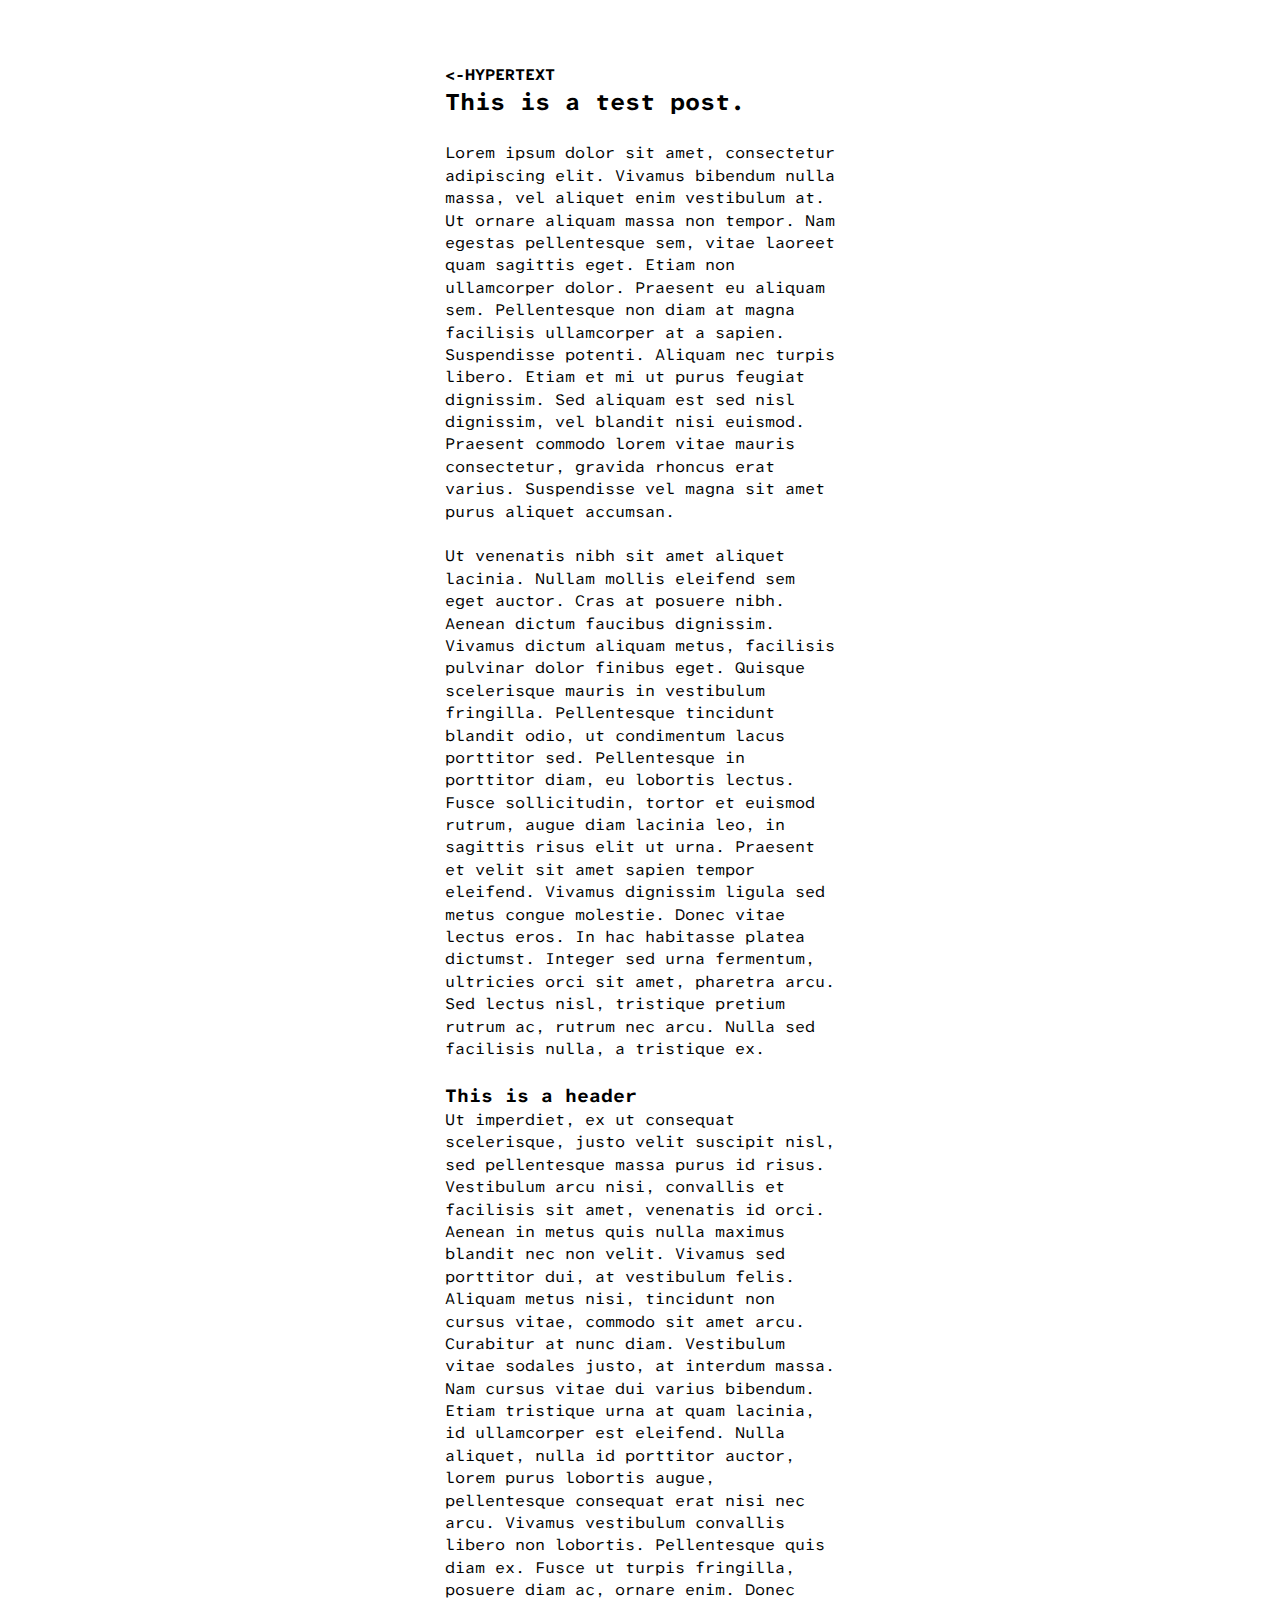
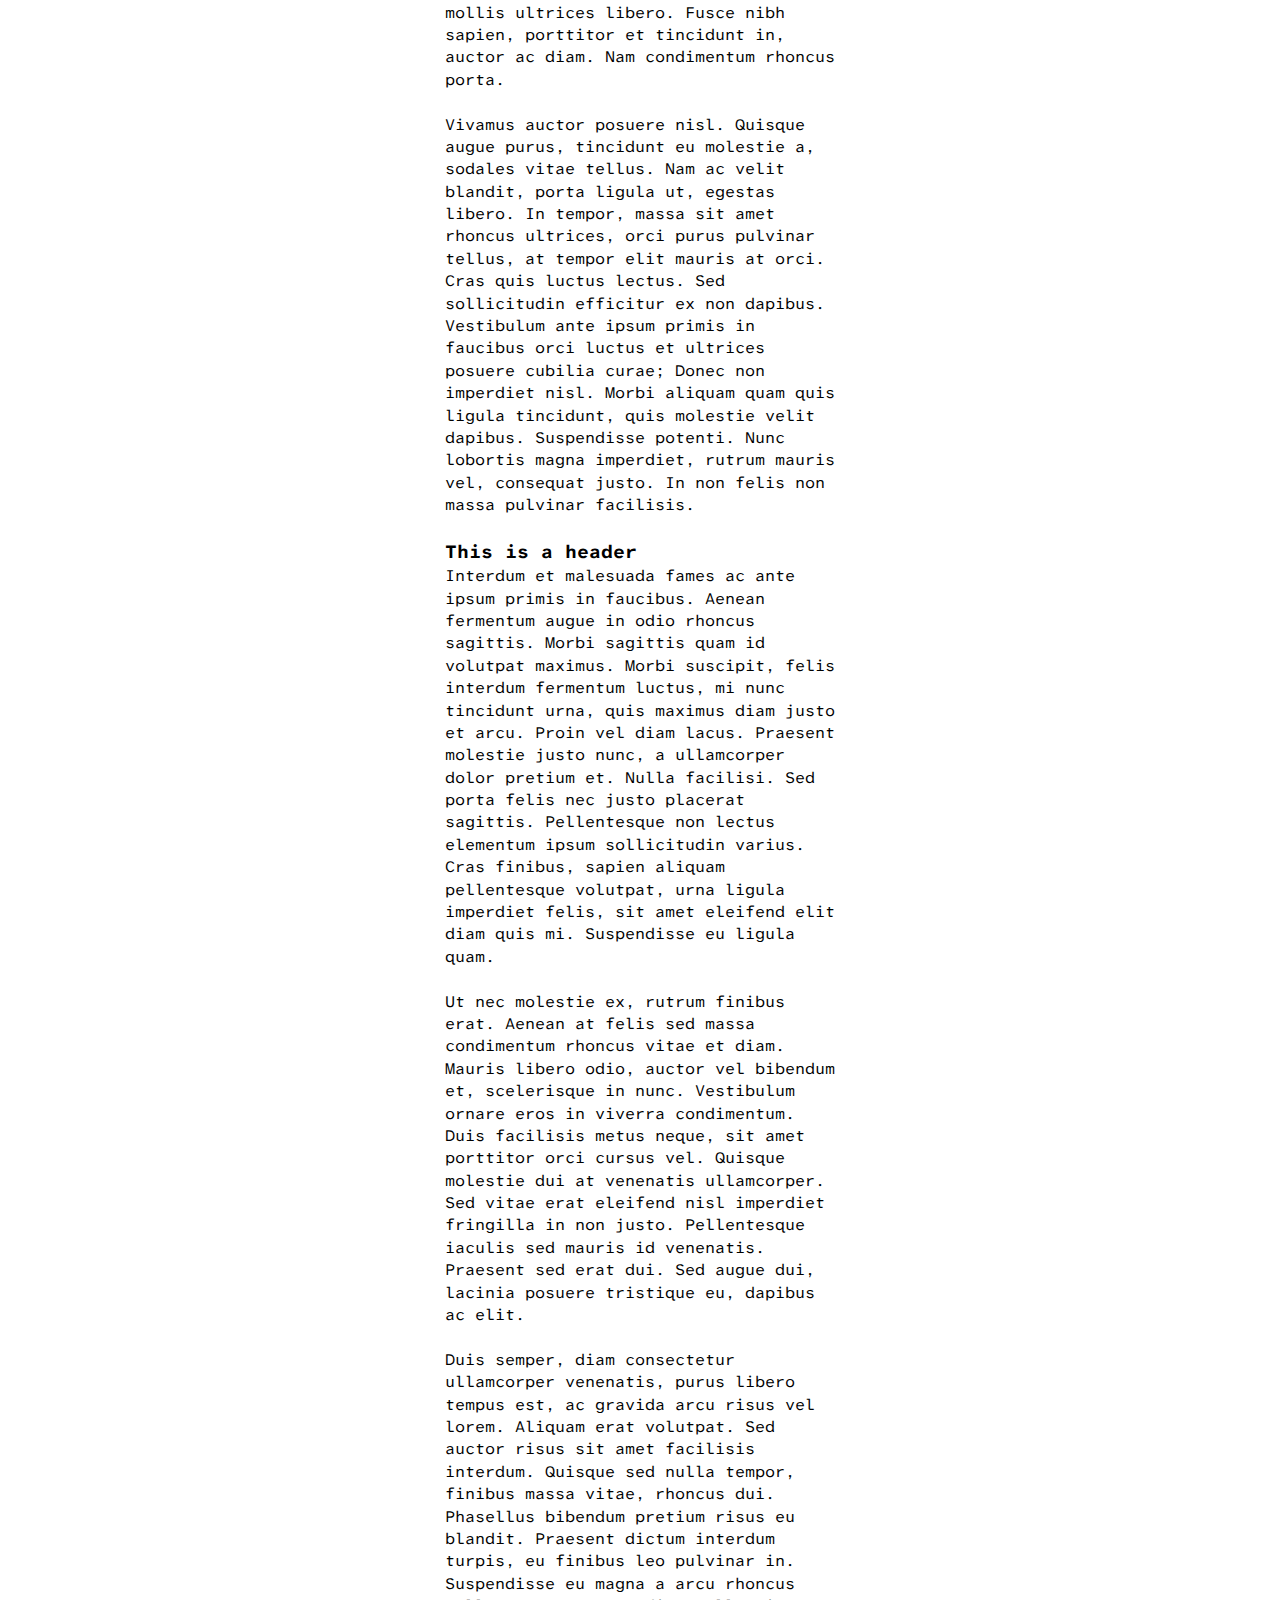
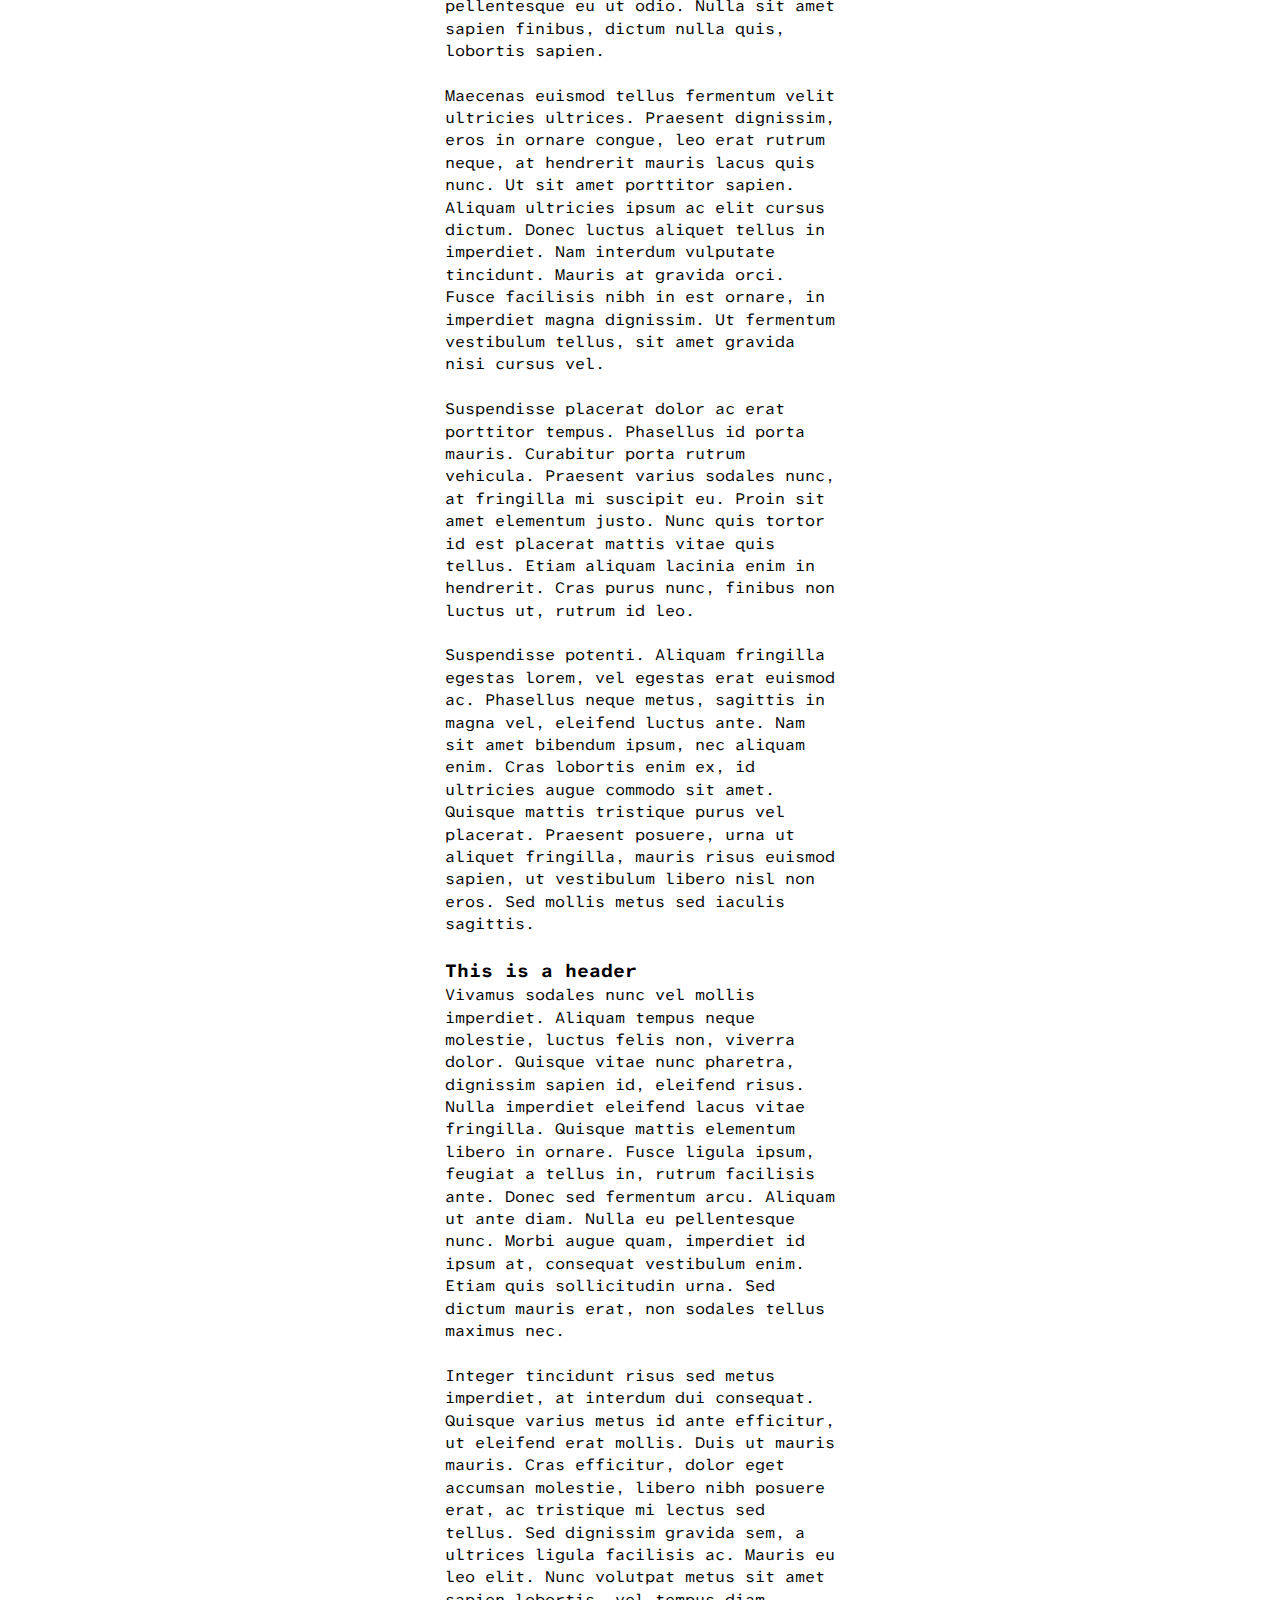
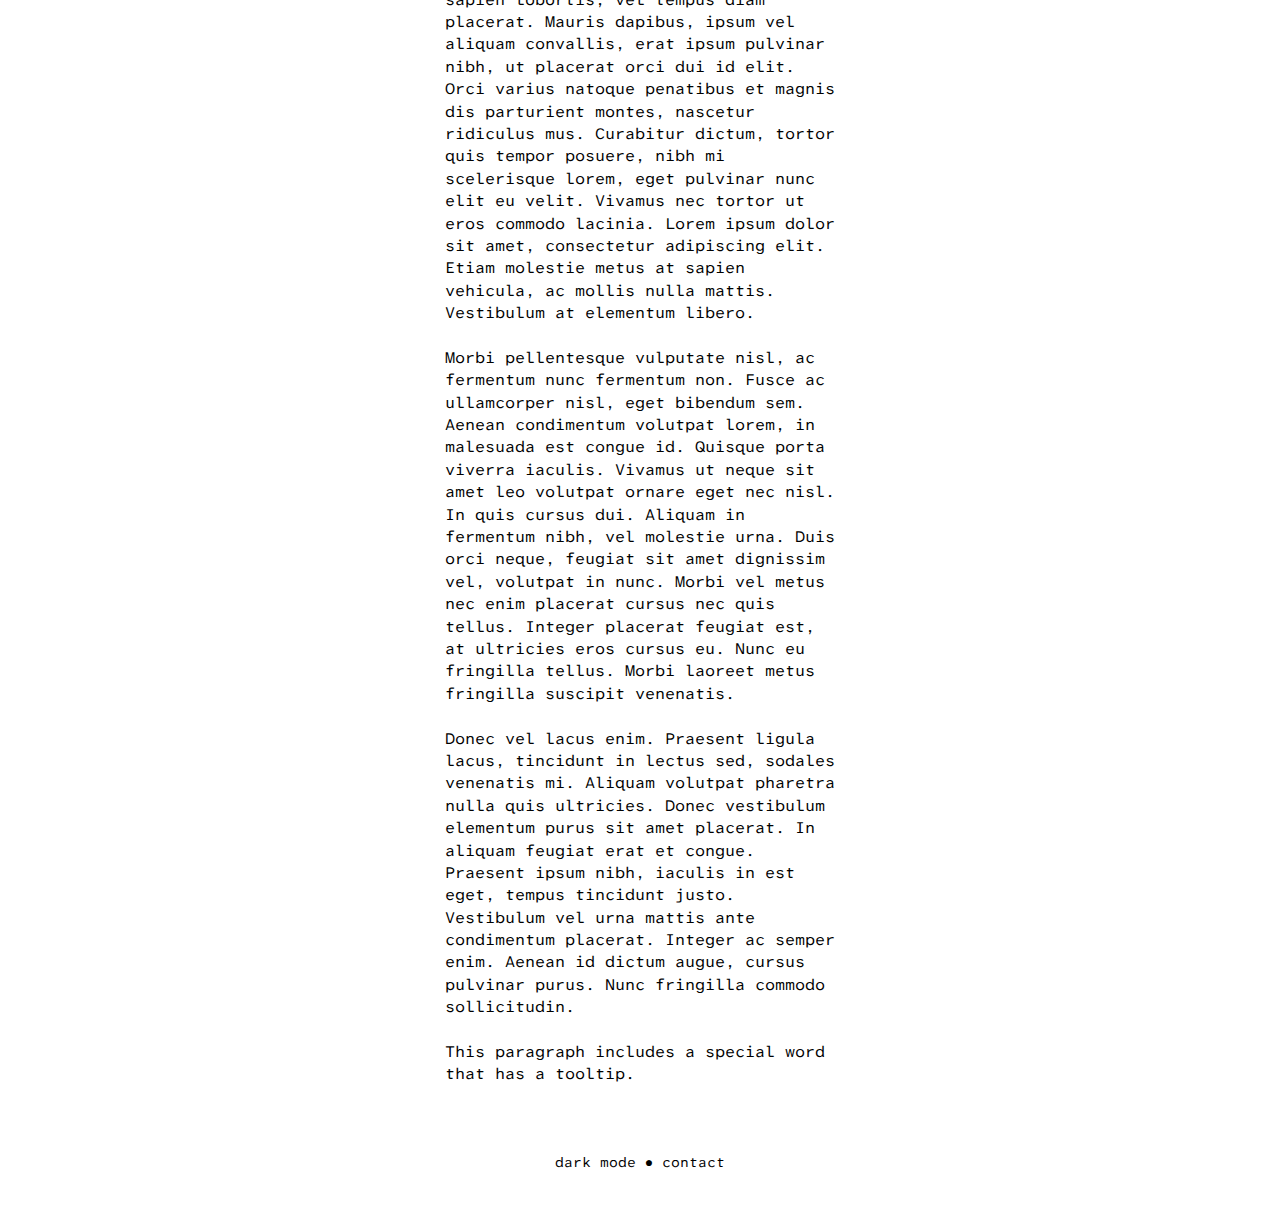
==== this-is-a-test-post.html @ 06162204 "Create this-is-a-test-post.html" ====
<!DOCTYPE html>
<html lang="en">
<head>
  <meta charset="UTF-8" />
  <title>HYPRTXT: This is a test post</title>
  <link rel="stylesheet" href="styles.css" />
  <link rel="preconnect" href="https://fonts.googleapis.com">
  <link rel="preconnect" href="https://fonts.gstatic.com" crossorigin>
  <link href="https://fonts.googleapis.com/css2?family=Atkinson+Hyperlegible+Mono:ital,wght@0,200..800;1,200..800&family=Lato:ital,wght@0,100;0,300;0,400;0,700;0,900;1,100;1,300;1,400;1,700;1,900&display=swap" rel="stylesheet">
</head>
<body>
  <div class="wrapper">
  <header>
  </header>

  <main>
    <a href="index.html"><h4>&lt;-HYPERTEXT</h4></a>
    <h2>This is a test post.</h2><br>
    <p>
      Lorem ipsum dolor sit amet, consectetur adipiscing elit. Vivamus bibendum nulla massa, vel aliquet enim vestibulum at. Ut ornare aliquam massa non tempor. Nam egestas pellentesque sem, vitae laoreet quam sagittis eget. Etiam non ullamcorper dolor. Praesent eu aliquam sem. Pellentesque non diam at magna facilisis ullamcorper at a sapien. Suspendisse potenti. Aliquam nec turpis libero. Etiam et mi ut purus feugiat dignissim. Sed aliquam est sed nisl dignissim, vel blandit nisi euismod. Praesent commodo lorem vitae mauris consectetur, gravida rhoncus erat varius. Suspendisse vel magna sit amet purus aliquet accumsan.
</p><br><p>
Ut venenatis nibh sit amet aliquet lacinia. Nullam mollis eleifend sem eget auctor. Cras at posuere nibh. Aenean dictum faucibus dignissim. Vivamus dictum aliquam metus, facilisis pulvinar dolor finibus eget. Quisque scelerisque mauris in vestibulum fringilla. Pellentesque tincidunt blandit odio, ut condimentum lacus porttitor sed. Pellentesque in porttitor diam, eu lobortis lectus. Fusce sollicitudin, tortor et euismod rutrum, augue diam lacinia leo, in sagittis risus elit ut urna. Praesent et velit sit amet sapien tempor eleifend. Vivamus dignissim ligula sed metus congue molestie. Donec vitae lectus eros. In hac habitasse platea dictumst. Integer sed urna fermentum, ultricies orci sit amet, pharetra arcu. Sed lectus nisl, tristique pretium rutrum ac, rutrum nec arcu. Nulla sed facilisis nulla, a tristique ex.
    </p><br><h3>This is a header</h3><p>
Ut imperdiet, ex ut consequat scelerisque, justo velit suscipit nisl, sed pellentesque massa purus id risus. Vestibulum arcu nisi, convallis et facilisis sit amet, venenatis id orci. Aenean in metus quis nulla maximus blandit nec non velit. Vivamus sed porttitor dui, at vestibulum felis. Aliquam metus nisi, tincidunt non cursus vitae, commodo sit amet arcu. Curabitur at nunc diam. Vestibulum vitae sodales justo, at interdum massa. Nam cursus vitae dui varius bibendum. Etiam tristique urna at quam lacinia, id ullamcorper est eleifend. Nulla aliquet, nulla id porttitor auctor, lorem purus lobortis augue, pellentesque consequat erat nisi nec arcu. Vivamus vestibulum convallis libero non lobortis. Pellentesque quis diam ex. Fusce ut turpis fringilla, posuere diam ac, ornare enim. Donec mollis ultrices libero. Fusce nibh sapien, porttitor et tincidunt in, auctor ac diam. Nam condimentum rhoncus porta.
</p><br><p>
Vivamus auctor posuere nisl. Quisque augue purus, tincidunt eu molestie a, sodales vitae tellus. Nam ac velit blandit, porta ligula ut, egestas libero. In tempor, massa sit amet rhoncus ultrices, orci purus pulvinar tellus, at tempor elit mauris at orci. Cras quis luctus lectus. Sed sollicitudin efficitur ex non dapibus. Vestibulum ante ipsum primis in faucibus orci luctus et ultrices posuere cubilia curae; Donec non imperdiet nisl. Morbi aliquam quam quis ligula tincidunt, quis molestie velit dapibus. Suspendisse potenti. Nunc lobortis magna imperdiet, rutrum mauris vel, consequat justo. In non felis non massa pulvinar facilisis.
</p><br><h3>This is a header</h3><p>
Interdum et malesuada fames ac ante ipsum primis in faucibus. Aenean fermentum augue in odio rhoncus sagittis. Morbi sagittis quam id volutpat maximus. Morbi suscipit, felis interdum fermentum luctus, mi nunc tincidunt urna, quis maximus diam justo et arcu. Proin vel diam lacus. Praesent molestie justo nunc, a ullamcorper dolor pretium et. Nulla facilisi. Sed porta felis nec justo placerat sagittis. Pellentesque non lectus elementum ipsum sollicitudin varius. Cras finibus, sapien aliquam pellentesque volutpat, urna ligula imperdiet felis, sit amet eleifend elit diam quis mi. Suspendisse eu ligula quam.
</p><br><p>
Ut nec molestie ex, rutrum finibus erat. Aenean at felis sed massa condimentum rhoncus vitae et diam. Mauris libero odio, auctor vel bibendum et, scelerisque in nunc. Vestibulum ornare eros in viverra condimentum. Duis facilisis metus neque, sit amet porttitor orci cursus vel. Quisque molestie dui at venenatis ullamcorper. Sed vitae erat eleifend nisl imperdiet fringilla in non justo. Pellentesque iaculis sed mauris id venenatis. Praesent sed erat dui. Sed augue dui, lacinia posuere tristique eu, dapibus ac elit.
</p><br><p>
Duis semper, diam consectetur ullamcorper venenatis, purus libero tempus est, ac gravida arcu risus vel lorem. Aliquam erat volutpat. Sed auctor risus sit amet facilisis interdum. Quisque sed nulla tempor, finibus massa vitae, rhoncus dui. Phasellus bibendum pretium risus eu blandit. Praesent dictum interdum turpis, eu finibus leo pulvinar in. Suspendisse eu magna a arcu rhoncus pellentesque eu ut odio. Nulla sit amet sapien finibus, dictum nulla quis, lobortis sapien.
</p><br><p>
Maecenas euismod tellus fermentum velit ultricies ultrices. Praesent dignissim, eros in ornare congue, leo erat rutrum neque, at hendrerit mauris lacus quis nunc. Ut sit amet porttitor sapien. Aliquam ultricies ipsum ac elit cursus dictum. Donec luctus aliquet tellus in imperdiet. Nam interdum vulputate tincidunt. Mauris at gravida orci. Fusce facilisis nibh in est ornare, in imperdiet magna dignissim. Ut fermentum vestibulum tellus, sit amet gravida nisi cursus vel.
</p><br><p>
Suspendisse placerat dolor ac erat porttitor tempus. Phasellus id porta mauris. Curabitur porta rutrum vehicula. Praesent varius sodales nunc, at fringilla mi suscipit eu. Proin sit amet elementum justo. Nunc quis tortor id est placerat mattis vitae quis tellus. Etiam aliquam lacinia enim in hendrerit. Cras purus nunc, finibus non luctus ut, rutrum id leo.
</p><br><p>
Suspendisse potenti. Aliquam fringilla egestas lorem, vel egestas erat euismod ac. Phasellus neque metus, sagittis in magna vel, eleifend luctus ante. Nam sit amet bibendum ipsum, nec aliquam enim. Cras lobortis enim ex, id ultricies augue commodo sit amet. Quisque mattis tristique purus vel placerat. Praesent posuere, urna ut aliquet fringilla, mauris risus euismod sapien, ut vestibulum libero nisl non eros. Sed mollis metus sed iaculis sagittis.
</p><br><h3>This is a header</h3><p>
Vivamus sodales nunc vel mollis imperdiet. Aliquam tempus neque molestie, luctus felis non, viverra dolor. Quisque vitae nunc pharetra, dignissim sapien id, eleifend risus. Nulla imperdiet eleifend lacus vitae fringilla. Quisque mattis elementum libero in ornare. Fusce ligula ipsum, feugiat a tellus in, rutrum facilisis ante. Donec sed fermentum arcu. Aliquam ut ante diam. Nulla eu pellentesque nunc. Morbi augue quam, imperdiet id ipsum at, consequat vestibulum enim. Etiam quis sollicitudin urna. Sed dictum mauris erat, non sodales tellus maximus nec.
</p><br><p>
Integer tincidunt risus sed metus imperdiet, at interdum dui consequat. Quisque varius metus id ante efficitur, ut eleifend erat mollis. Duis ut mauris mauris. Cras efficitur, dolor eget accumsan molestie, libero nibh posuere erat, ac tristique mi lectus sed tellus. Sed dignissim gravida sem, a ultrices ligula facilisis ac. Mauris eu leo elit. Nunc volutpat metus sit amet sapien lobortis, vel tempus diam placerat. Mauris dapibus, ipsum vel aliquam convallis, erat ipsum pulvinar nibh, ut placerat orci dui id elit. Orci varius natoque penatibus et magnis dis parturient montes, nascetur ridiculus mus. Curabitur dictum, tortor quis tempor posuere, nibh mi scelerisque lorem, eget pulvinar nunc elit eu velit. Vivamus nec tortor ut eros commodo lacinia. Lorem ipsum dolor sit amet, consectetur adipiscing elit. Etiam molestie metus at sapien vehicula, ac mollis nulla mattis. Vestibulum at elementum libero.
</p><br><p>
Morbi pellentesque vulputate nisl, ac fermentum nunc fermentum non. Fusce ac ullamcorper nisl, eget bibendum sem. Aenean condimentum volutpat lorem, in malesuada est congue id. Quisque porta viverra iaculis. Vivamus ut neque sit amet leo volutpat ornare eget nec nisl. In quis cursus dui. Aliquam in fermentum nibh, vel molestie urna. Duis orci neque, feugiat sit amet dignissim vel, volutpat in nunc. Morbi vel metus nec enim placerat cursus nec quis tellus. Integer placerat feugiat est, at ultricies eros cursus eu. Nunc eu fringilla tellus. Morbi laoreet metus fringilla suscipit venenatis.
</p><br><p>
Donec vel lacus enim. Praesent ligula lacus, tincidunt in lectus sed, sodales venenatis mi. Aliquam volutpat pharetra nulla quis ultricies. Donec vestibulum elementum purus sit amet placerat. In aliquam feugiat erat et congue. Praesent ipsum nibh, iaculis in est eget, tempus tincidunt justo. Vestibulum vel urna mattis ante condimentum placerat. Integer ac semper enim. Aenean id dictum augue, cursus pulvinar purus. Nunc fringilla commodo sollicitudin.
    </p><br>
    
    <p>
  This paragraph includes a 
  <span class="tooltip" data-tooltip="Here’s some more info about this concept.">
    special word
  </span>
  that has a tooltip.
</p>
  </main>

  <footer>
    <p><br><a href="#" id="dark-mode-toggle">dark mode</a> &#9679 <a href="mailto:drew.jay.adams@gmail.com">contact</a></p>
    <p><br></p>
  </footer>
  </div>
  <script src="dark-mode.js"></script>
</body>
</html>
---- styles.css ----
/* Basic Reset & Body Styles */
html, body, ul, li, p, h1, h2, h3, h4, h5, h6 {
  margin: 0;
  padding: 0;
}

body {
  background-color: #fff;
  color: #000;
  font-family: "Atkinson Hyperlegible Mono", Courier, monospace;
  line-height: 1.4;
}

/* Wrapper to center content and set max width */
.wrapper {
  max-width: 33vw;
  margin: 0 auto;
  padding: 0 1rem; /* Left/right padding inside the centered column */
}

/* Layout */
header, footer {
  background-color: white;
  padding: 1rem;
}

footer {
  font-size:.8em;
  display:block;
  text-align: left;
}

main {
  margin: 2rem auto;
  padding: 0 1rem;
}

/* Tooltip Container */
.tooltip {
  position: relative;       /* Establish a containing block for positioning */
  cursor: default;             /* Indicate a helpful tooltip is available */
  text-decoration: bold;/* Optional: visual hint for a tooltip */
}

/* Tooltip Text (hidden by default) */
.tooltip::after {
  content: attr(data-tooltip); /* Use the data-tooltip attribute value */
  position: absolute;          /* Position it relative to the .tooltip element */
  left: 50%;
  bottom: 120%;                   /* Slightly below the text */
  transform: translateX(-50%);
  background-color: #333;
  color: #fff;
  padding: 0.5rem 0.75rem;
  border-radius: 4px;
  white-space: nowrap;
  font-size: 0.875rem;
  opacity: 0;                  /* Hidden by default */
  pointer-events: none;        /* Makes the tooltip ignore mouse events */
  transition: opacity 0.3s ease;
  z-index: 999;                /* Ensure it appears on top of other elements */
}

/* Show tooltip on hover */
.tooltip:hover::after {
  opacity: 1;
  pointer-events: auto;  /* Now hoverable, if you want the user to copy text, etc. */
}

/* Navigation/Lists */
ul {
  list-style-type: "- ";
  padding-left: 2rem; /* Indent bullet points slightly */
  margin-top: 1rem;
}

/* Links */
a {
  color: inherit;
  text-decoration: none;
  transition: background-color 0.3s ease, color 0.3s ease;
}

a:hover {
  text-decoration: none;
  color:white;
  background-color:blue;
}

/* Footer */
footer p {
  font-size: 0.875rem;
  text-align:center;
}

/* -- Dark Mode Styles -- */
body.dark-mode {
  background-color: #121212;
  color: #e0e0e0;
}

body.dark-mode header,
body.dark-mode footer {
  background-color: #121212;
  color: #e0e0e0;
}

body.dark-mode a {
  color: #e0e0e0;
}

body.dark-mode a:hover {
  background-color: #444;
  color: #fff;
}

/* Dark Mode: Tooltip Override */
body.dark-mode .tooltip::after {
  background-color: lightgray; /* Slightly lighter than #333 so it’s visible */
  color: black;            /* White text */
}

/* Responsive Adjustments */
@media (max-width: 600px) {
  main {
    margin: 1rem auto;
    padding: 0 0.5rem;
  }
  .wrapper{
    max-width: 80vw;
  }

  header, footer {
    padding: 0.5rem;
  }
}

.lato-thin {
  font-family: "Lato", sans-serif;
  font-weight: 100;
  font-style: normal;
}

.lato-light {
  font-family: "Lato", sans-serif;
  font-weight: 300;
  font-style: normal;
}

.lato-regular {
  font-family: "Lato", sans-serif;
  font-weight: 400;
  font-style: normal;
}

.lato-bold {
  font-family: "Lato", sans-serif;
  font-weight: 700;
  font-style: normal;
}

.lato-black {
  font-family: "Lato", sans-serif;
  font-weight: 900;
  font-style: normal;
}

.lato-thin-italic {
  font-family: "Lato", sans-serif;
  font-weight: 100;
  font-style: italic;
}

.lato-light-italic {
  font-family: "Lato", sans-serif;
  font-weight: 300;
  font-style: italic;
}

.lato-regular-italic {
  font-family: "Lato", sans-serif;
  font-weight: 400;
  font-style: italic;
}

.lato-bold-italic {
  font-family: "Lato", sans-serif;
  font-weight: 700;
  font-style: italic;
}

.lato-black-italic {
  font-family: "Lato", sans-serif;
  font-weight: 900;
  font-style: italic;
}
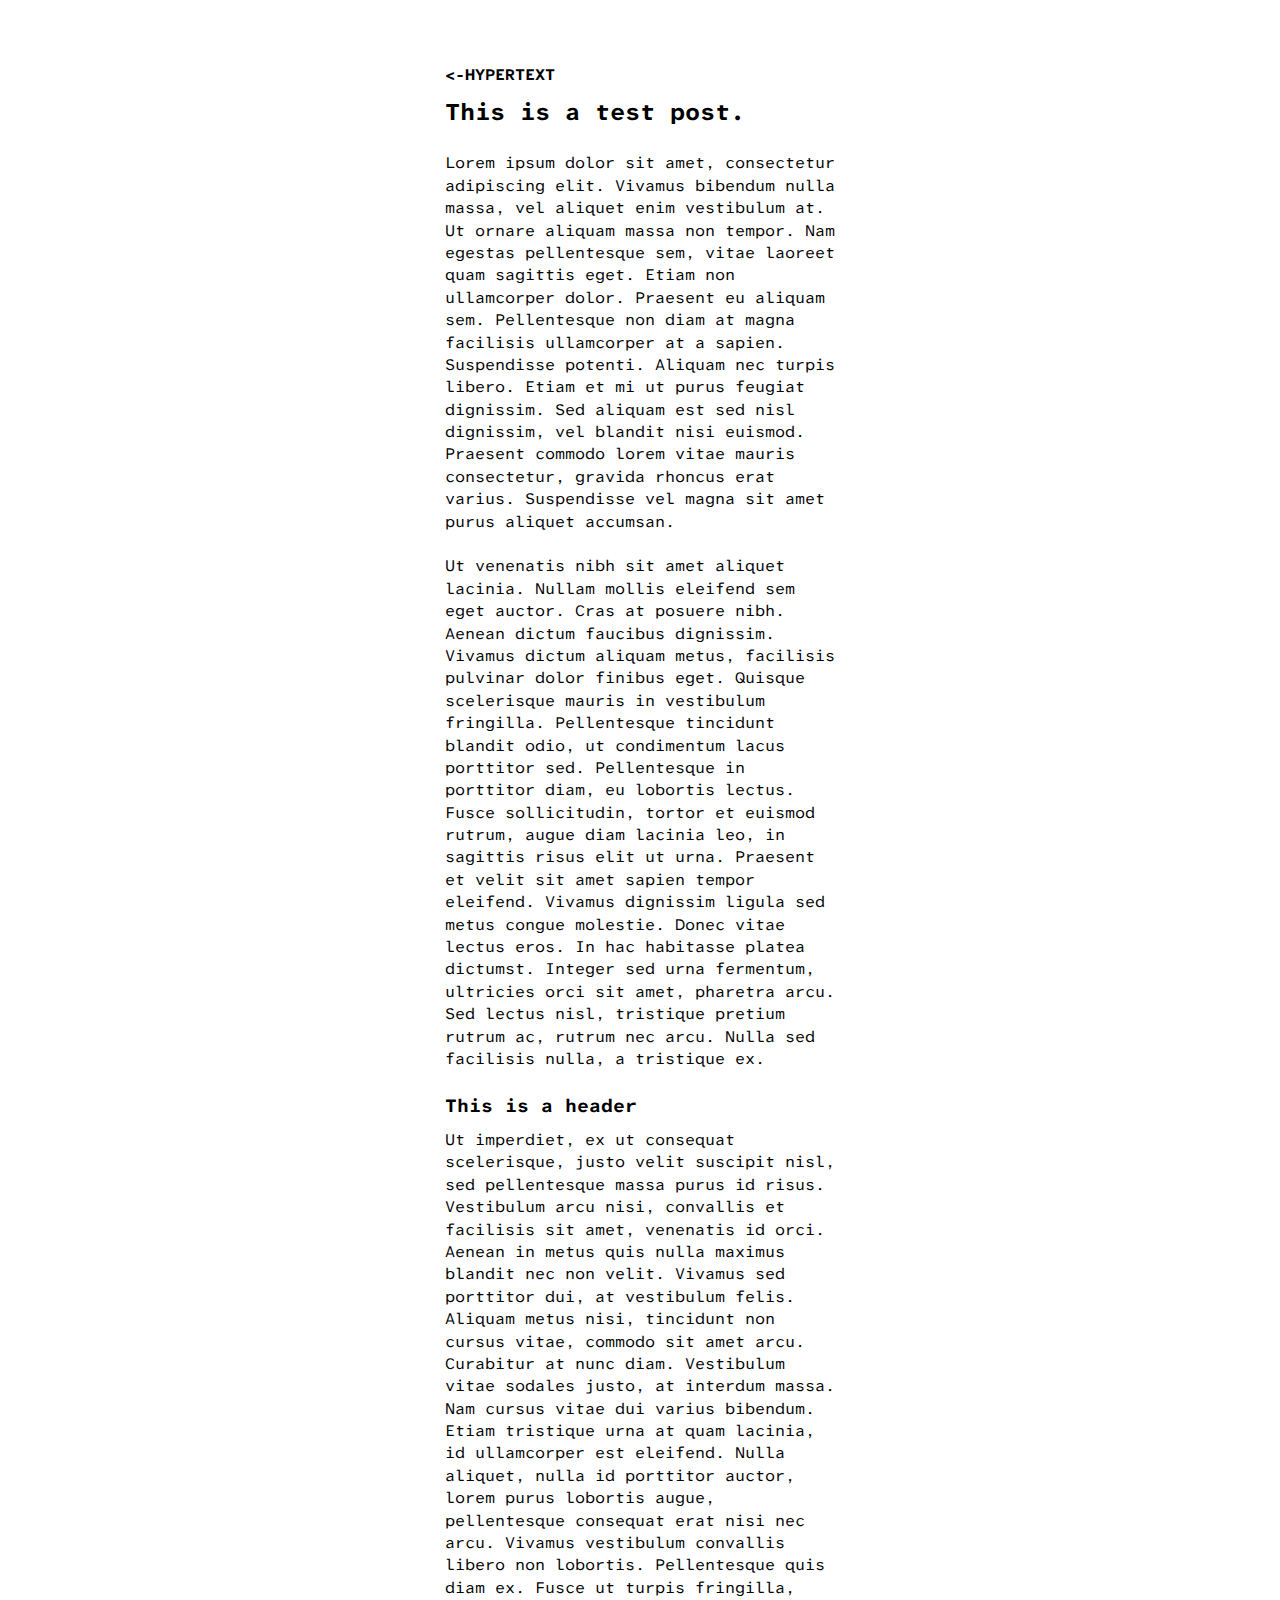
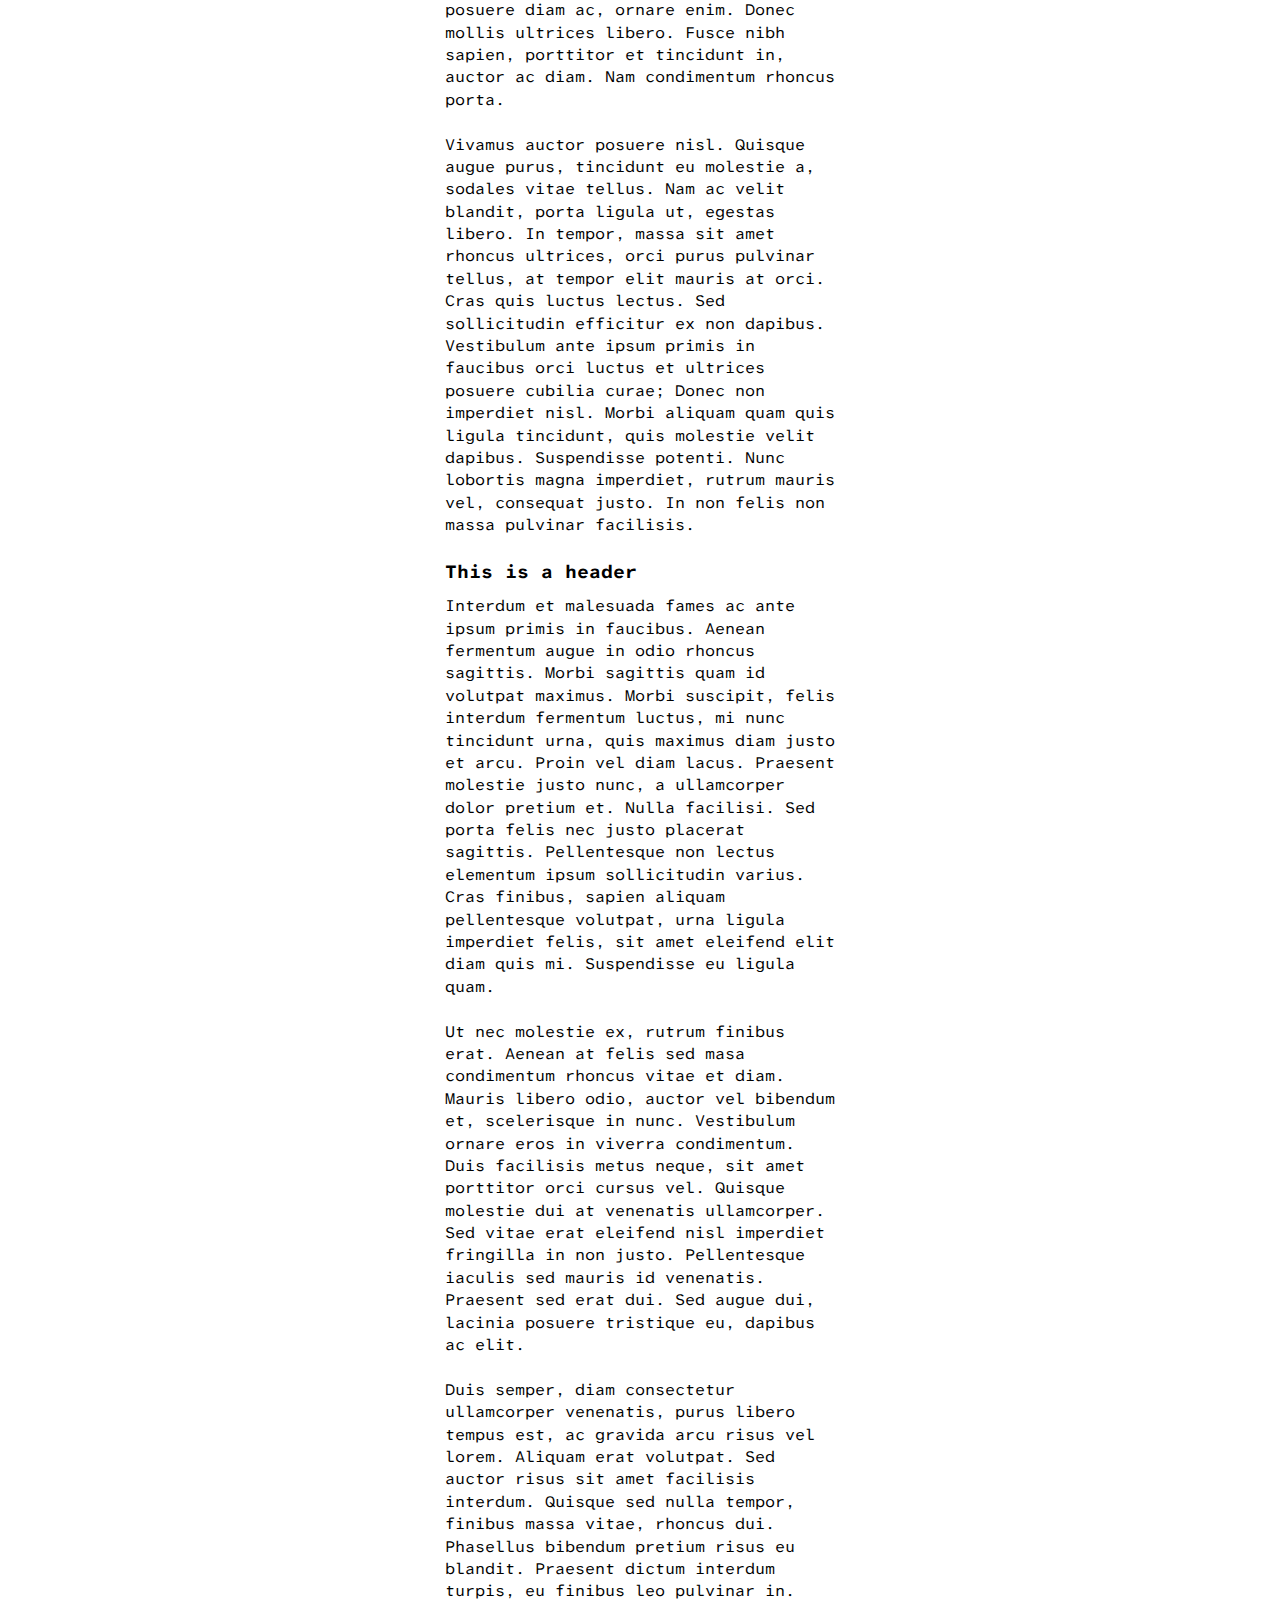
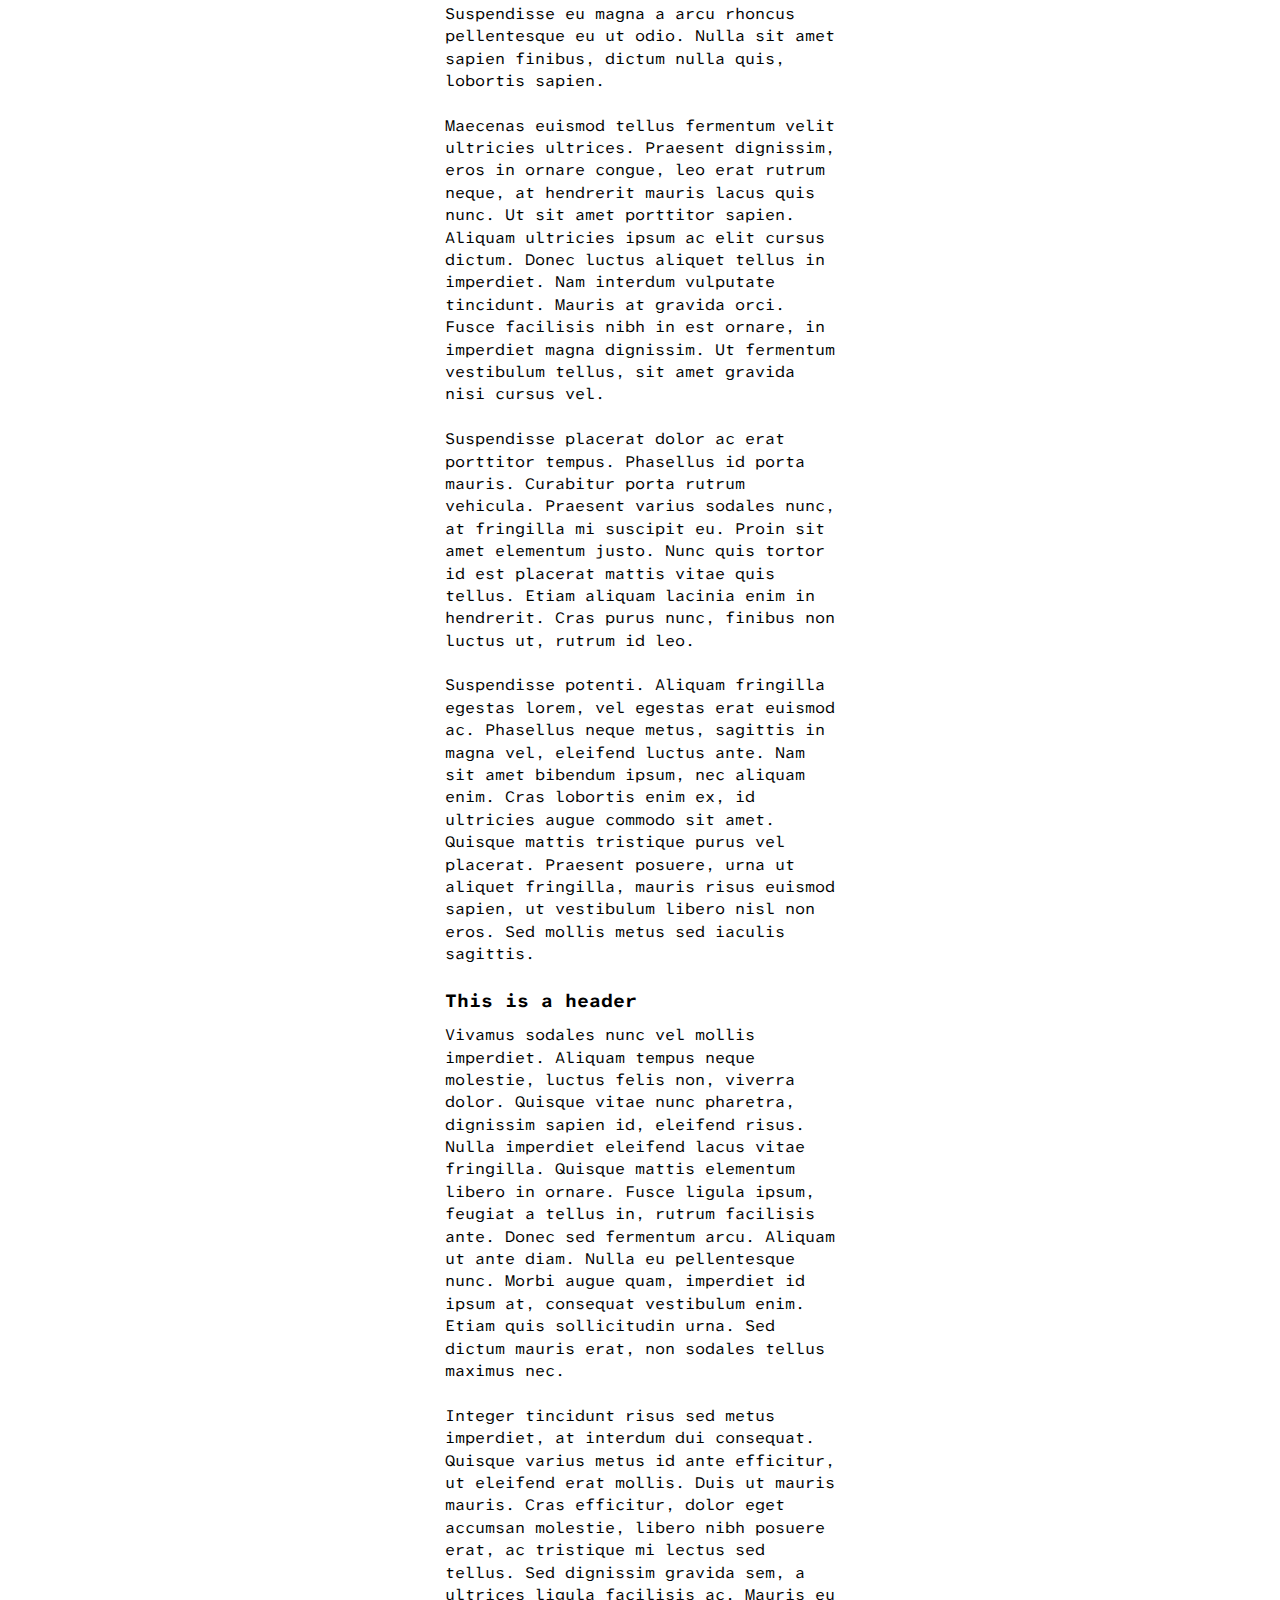
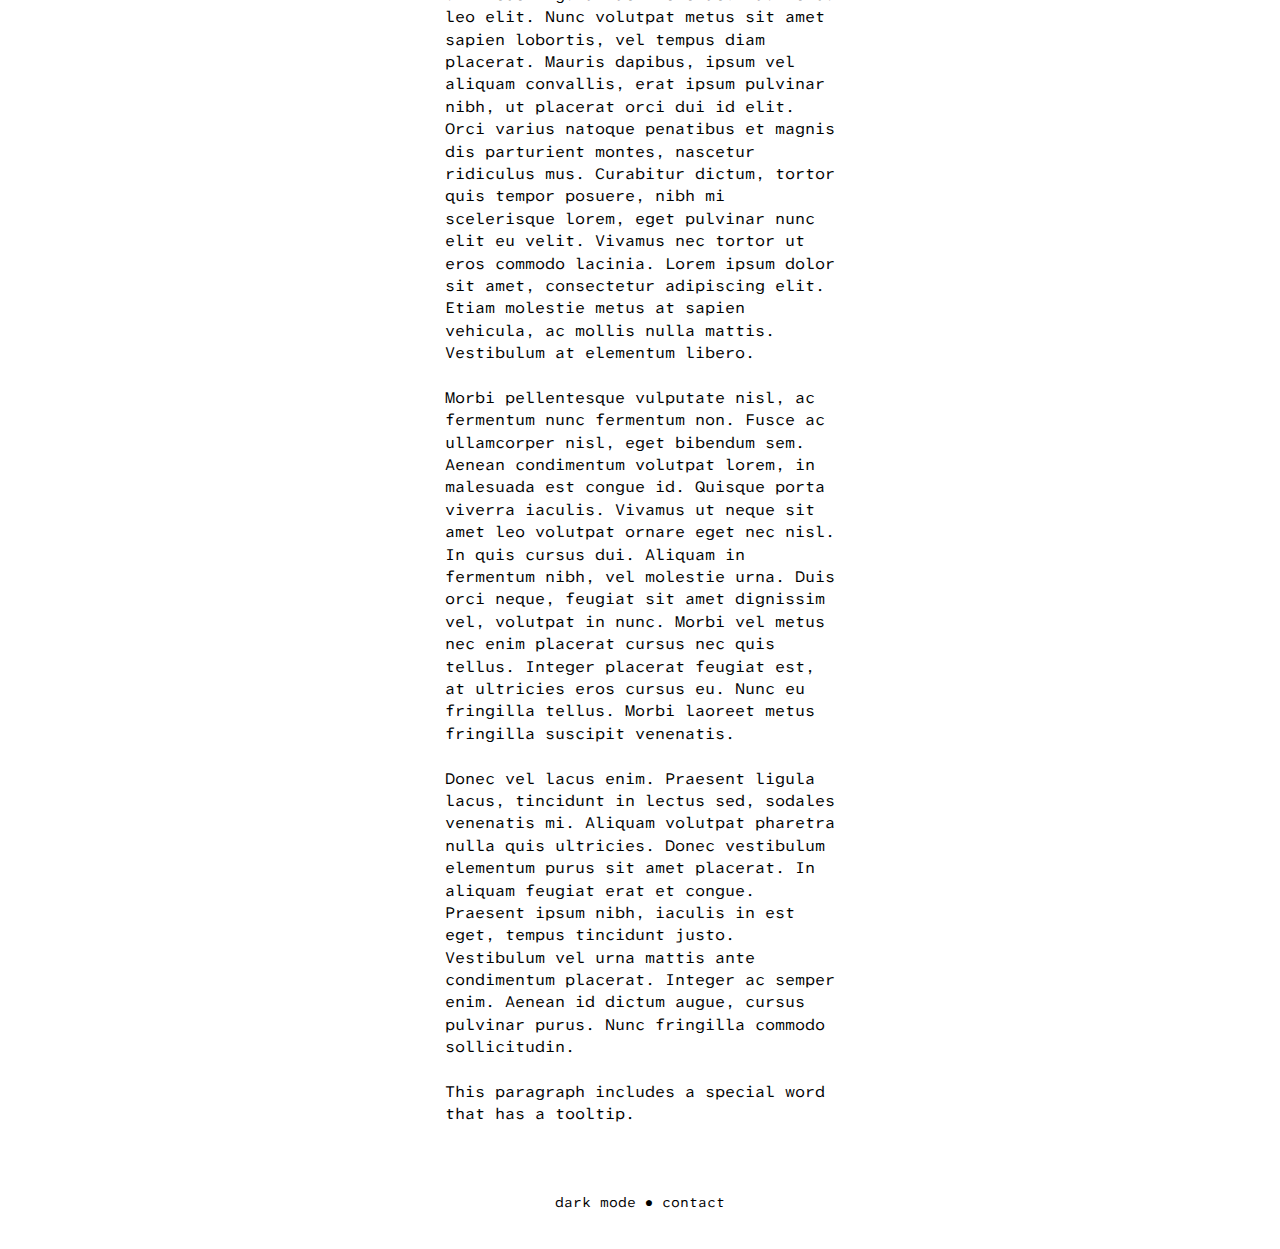
==== commit d73ef4aa: "Update this-is-a-test-post.html" ====
--- a/this-is-a-test-post.html
+++ b/this-is-a-test-post.html
@@ -27,7 +27,7 @@
 </p><br><h3>This is a header</h3><p>
 Interdum et malesuada fames ac ante ipsum primis in faucibus. Aenean fermentum augue in odio rhoncus sagittis. Morbi sagittis quam id volutpat maximus. Morbi suscipit, felis interdum fermentum luctus, mi nunc tincidunt urna, quis maximus diam justo et arcu. Proin vel diam lacus. Praesent molestie justo nunc, a ullamcorper dolor pretium et. Nulla facilisi. Sed porta felis nec justo placerat sagittis. Pellentesque non lectus elementum ipsum sollicitudin varius. Cras finibus, sapien aliquam pellentesque volutpat, urna ligula imperdiet felis, sit amet eleifend elit diam quis mi. Suspendisse eu ligula quam.
 </p><br><p>
-Ut nec molestie ex, rutrum finibus erat. Aenean at felis sed massa condimentum rhoncus vitae et diam. Mauris libero odio, auctor vel bibendum et, scelerisque in nunc. Vestibulum ornare eros in viverra condimentum. Duis facilisis metus neque, sit amet porttitor orci cursus vel. Quisque molestie dui at venenatis ullamcorper. Sed vitae erat eleifend nisl imperdiet fringilla in non justo. Pellentesque iaculis sed mauris id venenatis. Praesent sed erat dui. Sed augue dui, lacinia posuere tristique eu, dapibus ac elit.
+Ut nec molestie ex, rutrum finibus erat. Aenean at felis sed masa condimentum rhoncus vitae et diam. Mauris libero odio, auctor vel bibendum et, scelerisque in nunc. Vestibulum ornare eros in viverra condimentum. Duis facilisis metus neque, sit amet porttitor orci cursus vel. Quisque molestie dui at venenatis ullamcorper. Sed vitae erat eleifend nisl imperdiet fringilla in non justo. Pellentesque iaculis sed mauris id venenatis. Praesent sed erat dui. Sed augue dui, lacinia posuere tristique eu, dapibus ac elit.
 </p><br><p>
 Duis semper, diam consectetur ullamcorper venenatis, purus libero tempus est, ac gravida arcu risus vel lorem. Aliquam erat volutpat. Sed auctor risus sit amet facilisis interdum. Quisque sed nulla tempor, finibus massa vitae, rhoncus dui. Phasellus bibendum pretium risus eu blandit. Praesent dictum interdum turpis, eu finibus leo pulvinar in. Suspendisse eu magna a arcu rhoncus pellentesque eu ut odio. Nulla sit amet sapien finibus, dictum nulla quis, lobortis sapien.
 </p><br><p>
--- a/styles.css
+++ b/styles.css
@@ -2,6 +2,10 @@
 html, body, ul, li, p, h1, h2, h3, h4, h5, h6 {
   margin: 0;
   padding: 0;
+}
+
+h3,h4 {
+  padding-bottom: 10px;
 }
 
 body {
